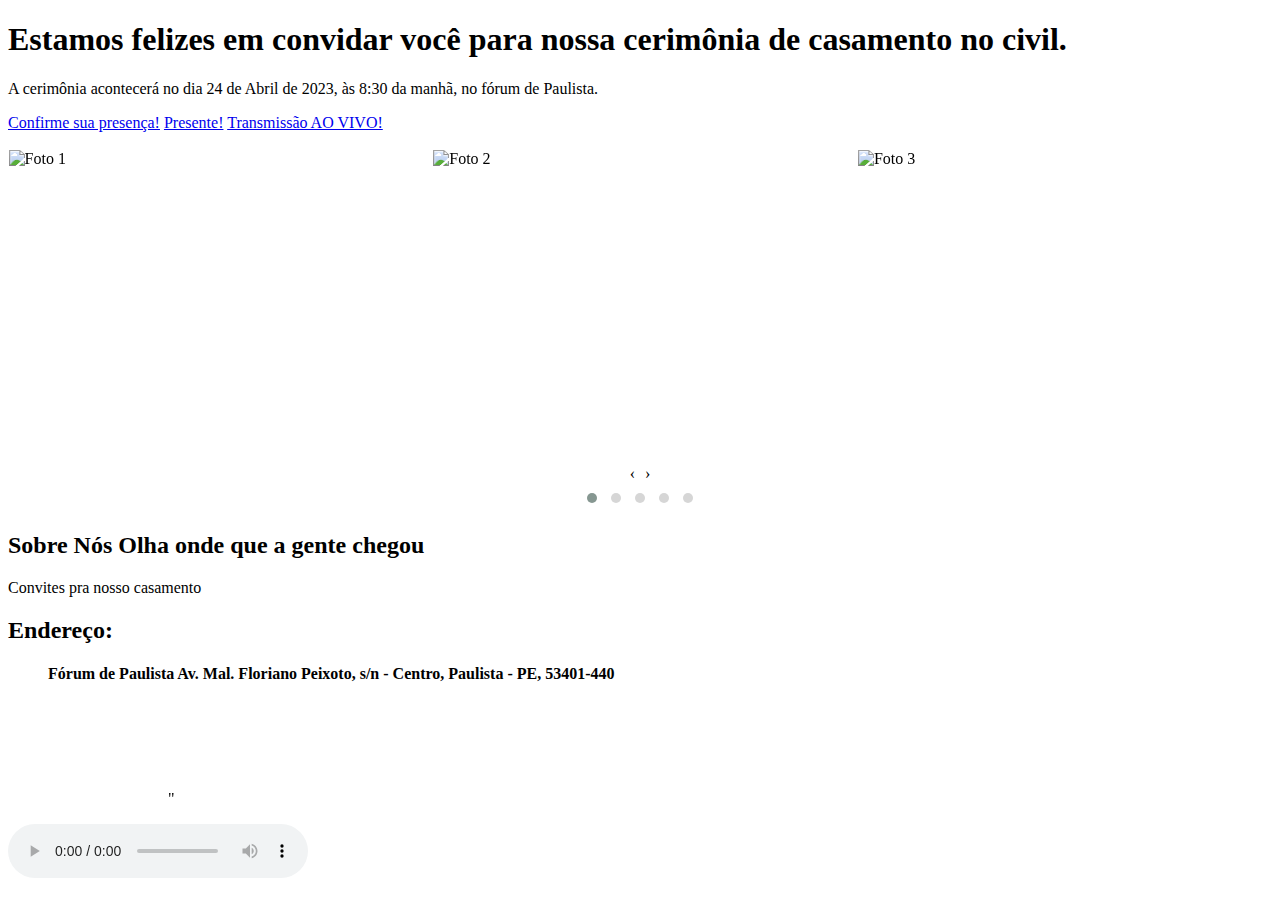
==== index.html @ 1db051b6 "Update index.html" ====
<!DOCTYPE html>
<html>
  <head>
    <title>convite de casamento</title>
    <meta charset="UTF-8">
    <meta name="viewport" content="width=device-width, initial-scale=1.0">
    <link rel="stylesheet" href="style.css">
    <link rel="stylesheet" href="https://cdnjs.cloudflare.com/ajax/libs/OwlCarousel2/2.3.4/assets/owl.carousel.min.css">
    <link rel="stylesheet" href="https://cdnjs.cloudflare.com/ajax/libs/OwlCarousel2/2.3.4/assets/owl.theme.default.min.css">
    <script src="https://code.jquery.com/jquery-3.6.0.min.js"></script>
    <script src="https://cdnjs.cloudflare.com/ajax/libs/OwlCarousel2/2.3.4/owl.carousel.min.js"></script>
    
   
</head>
  <body>
  
    <header class="header-background">
        
      
        <h1>Estamos felizes em convidar você para nossa cerimônia de casamento no civil.</h1>
       
        
        <p>A cerimônia acontecerá no dia 24 de Abril de 2023, às 8:30 da manhã, no fórum de Paulista.</p>
            
       
        
        <div class="cta-button-container">
           
            <a href="https://wa.me/qr/5JGYIT3EYIKEG1" target="_blank" class="cta-button">Confirme sua presença!</a>
            <a href="presentes.html" target="_blank" class="cta-button">Presente!</a>
            <a href="https://youtube.com/live/zWYUgotlRRw?feature=share" target="_blank" class="cta-button">Transmissão AO VIVO!</a>
            
          </div>
      
      </header>
      <br>


      <section class="carousel">
        
        <div class="owl-carousel owl-theme">
          <div class="item"><img class="foto" src="im1.jpg" alt="Foto 1"></div>
          <div class="item"><img class="foto" src="im2.jpg" alt="Foto 2"></div>
          <div class="item"><img class="foto" src="im3.jpg" alt="Foto 3"></div>
          <div class="item"><img class="foto" src="im4.jpg" alt="Foto 3"></div>
          <div class="item"><img class="foto" src="im5.jpg" alt="Foto 3"></div>
          <div class="item"><img class="foto" src="im6.jpg" alt="Foto 3"></div>
          <div class="item"><img class="foto" src="im7.jpg" alt="Foto 3"></div>
          <div class="item"><img class="foto" src="im8.jpg" alt="Foto 1"></div>
          <div class="item"><img class="foto" src="im9.jpg" alt="Foto 2"></div>
          <div class="item"><img class="foto" src="im10.jpg" alt="Foto 3"></div>
          <div class="item"><img class="foto" src="im11.jpg" alt="Foto 3"></div>
          <div class="item"><img class="foto" src="im12.jpg" alt="Foto 3"></div>
          <div class="item"><img class="foto" src="im13.jpg" alt="Foto 3"></div>
          <div class="item"><img class="foto" src="im14.jpg" alt="Foto 3"></div>
        </div>
      </section>
      
      <style>
        .foto {
          width: 100%;
          height: 300px;
          object-fit: cover;
        }
      </style>
     




<script>
$(document).ready(function(){
  $('.owl-carousel').owlCarousel({
    loop:true,
    margin:10,
    nav:true,
    responsive:{
      0:{
        items:1
      },
      600:{
        items:2
      },
      1000:{
        items:3
      }
    }
  });
});
</script>

<main>
    <section class="about-us">
      <h2>Sobre Nós
          Olha onde que a gente chegou
</h2>


      <p>Convites pra nosso casamento</p>
    </section>
    
    <section class="services">
      <h2>Endereço:</h2>
      <ul>

          <h4>Fórum de Paulista Av. Mal. Floriano Peixoto, s/n - Centro, Paulista - PE, 53401-440</h4>
        
          
<iframe src="https://www.google.com/maps/embed?pb=!1m14!1m8!1m3!1d15806.331721605258!2d-34.8808754!3d-7.9385516!3m2!1i1024!2i768!4f13.1!3m3!1m2!1s0x7ab161245c98887%3A0x2df22a945ec84a21!2sF%C3%B3rum%20de%20Paulista!5e0!3m2!1spt-BR!2sbr!4v1680657464407!5m2!1spt-BR!2sbr" width="120" height="100" style="border:0;" allowfullscreen="" loading="lazy" referrerpolicy="no-referrer-when-downgrade"></iframe>" <width="70" height="50" frameborder="0" style="border:0;" allowfullscreen="" aria-hidden="false" tabindex="0"></iframe>
        
      </ul>
      
    </section>
   
  
    <footer class="footer">
        
      </footer>
        
      </footer>

    
      <audio src="X2Download.app - Iguinho & Lulinha - Eu Te Amo Tanto (128 kbps).mp3" id="audioPlayer" controls></audio>

      <script>
          //  reproduzir automaticamente a música quando a página for carregada
          window.onload = function() {
              var audioPlayer = document.getElementById('audioPlayer');
              audioPlayer.play();
          }
      </script>
  </body>
</html
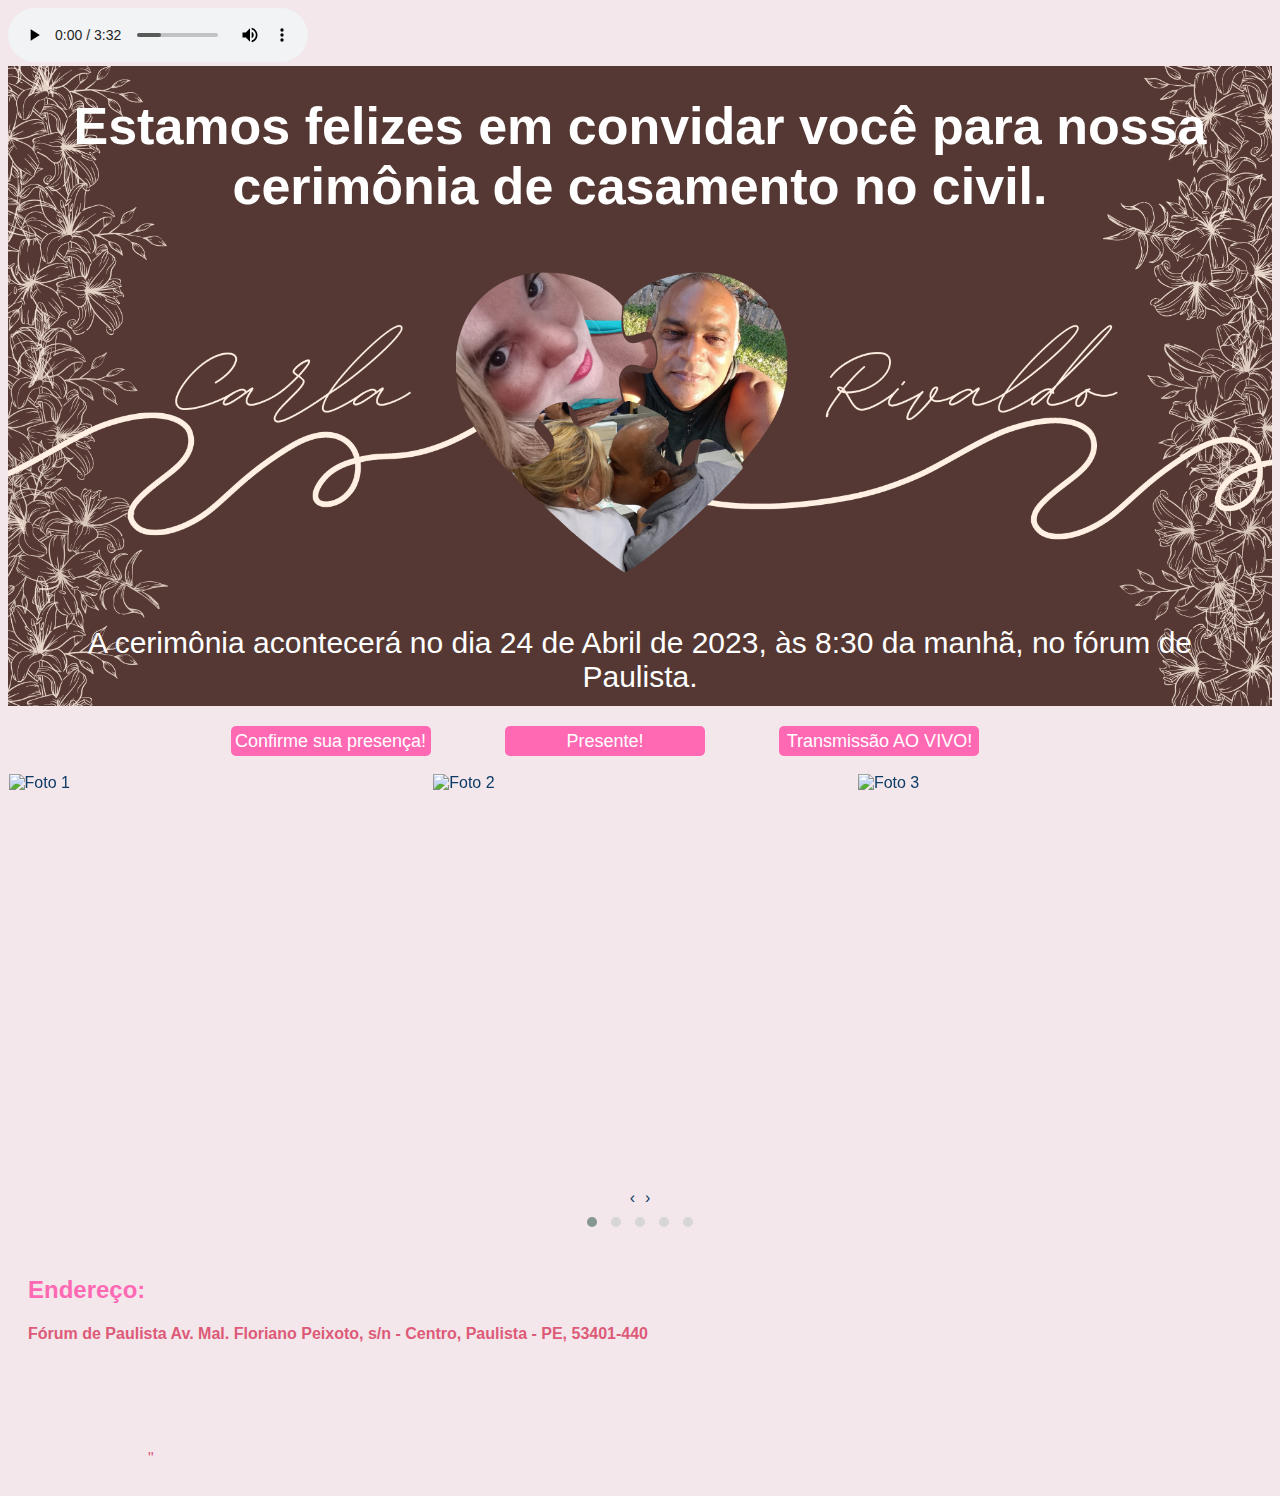
==== commit 64944c04: "Update index.html" ====
--- a/index.html
+++ b/index.html
@@ -9,35 +9,37 @@
     <link rel="stylesheet" href="https://cdnjs.cloudflare.com/ajax/libs/OwlCarousel2/2.3.4/assets/owl.theme.default.min.css">
     <script src="https://code.jquery.com/jquery-3.6.0.min.js"></script>
     <script src="https://cdnjs.cloudflare.com/ajax/libs/OwlCarousel2/2.3.4/owl.carousel.min.js"></script>
-    
+    <audio src="X2Download.app - Iguinho & Lulinha - Eu Te Amo Tanto (128 kbps).mp3" id="audioPlayer" autoplay controls></audio>
+      
+   <script>
+  window.addEventListener('DOMContentLoaded', function() {
+    var audioPlayer = document.getElementById('audioPlayer');
+    audioPlayer.play();
+  });
+</script>
    
 </head>
   <body>
   
     <header class="header-background">
         
-      
-        <h1>Estamos felizes em convidar você para nossa cerimônia de casamento no civil.</h1>
+      <h1>Estamos felizes em convidar você para nossa cerimônia de casamento no civil.</h1>
        
         
-        <p>A cerimônia acontecerá no dia 24 de Abril de 2023, às 8:30 da manhã, no fórum de Paulista.</p>
-            
-       
-        
-        <div class="cta-button-container">
-           
-            <a href="https://wa.me/qr/5JGYIT3EYIKEG1" target="_blank" class="cta-button">Confirme sua presença!</a>
-            <a href="presentes.html" target="_blank" class="cta-button">Presente!</a>
-            <a href="https://youtube.com/live/zWYUgotlRRw?feature=share" target="_blank" class="cta-button">Transmissão AO VIVO!</a>
-            
-          </div>
+      <p>A cerimônia acontecerá no dia 24 de Abril de 2023, às 8:30 da manhã, no fórum de Paulista.</p>
+
+      </header>
       
-      </header>
+      <div class="cta-button-container">
+        <a href="https://wa.me/qr/5JGYIT3EYIKEG1" class="cta-button">Confirme sua presença!</a>
+        <a href="presentes.html" class="cta-button">Presente!</a>
+        <a href="https://youtube.com/live/zWYUgotlRRw?feature=share" class="cta-button">Transmissão AO VIVO!</a>
+     
+      </div>
+
       <br>
 
-
       <section class="carousel">
-        
         <div class="owl-carousel owl-theme">
           <div class="item"><img class="foto" src="im1.jpg" alt="Foto 1"></div>
           <div class="item"><img class="foto" src="im2.jpg" alt="Foto 2"></div>
@@ -59,45 +61,39 @@
       <style>
         .foto {
           width: 100%;
-          height: 300px;
+          height: 400px;
           object-fit: cover;
         }
       </style>
-     
+      
+      <script>
+        $(document).ready(function(){
+          $('.owl-carousel').owlCarousel({
+            loop:true,
+            margin:10,
+            nav:true,
+            autoplay:true,
+            autoplayTimeout:3000, // tempo em milissegundos
+            responsive:{
+              0:{
+                items:1
+              },
+              600:{
+                items:2
+              },
+              1000:{
+                items:3
+              }
+            }
+          });
+        });
+      </script>
 
-
-
-
-<script>
-$(document).ready(function(){
-  $('.owl-carousel').owlCarousel({
-    loop:true,
-    margin:10,
-    nav:true,
-    responsive:{
-      0:{
-        items:1
-      },
-      600:{
-        items:2
-      },
-      1000:{
-        items:3
-      }
-    }
-  });
-});
-</script>
 
 <main>
     <section class="about-us">
-      <h2>Sobre Nós
-          Olha onde que a gente chegou
-</h2>
-
-
-      <p>Convites pra nosso casamento</p>
-    </section>
+      
+     
     
     <section class="services">
       <h2>Endereço:</h2>
@@ -116,18 +112,11 @@
     <footer class="footer">
         
       </footer>
-        
-      </footer>
 
-    
-      <audio src="X2Download.app - Iguinho & Lulinha - Eu Te Amo Tanto (128 kbps).mp3" id="audioPlayer" controls></audio>
+      
+             
+      
+      
+  </body>
 
-      <script>
-          //  reproduzir automaticamente a música quando a página for carregada
-          window.onload = function() {
-              var audioPlayer = document.getElementById('audioPlayer');
-              audioPlayer.play();
-          }
-      </script>
-  </body>
-</html
+</html>
--- a/style.css
+++ b/style.css
@@ -0,0 +1,193 @@
+@media (max-width: 600px) {
+  body {
+  background-color: #e6bdcb;
+  color: #0D3B66;
+  font-family: Arial, sans-serif;
+  }
+ 
+  h1, h2, h3 {
+  color: #FF69B4;
+  }
+ 
+  a {
+  color: #0D3B66;
+  text-decoration: none;
+  }
+ 
+  a:hover {
+  color: #FF69B4;
+  }
+ 
+  ul {
+  list-style: none;
+  margin: 0;
+  padding: 0;
+  }
+ 
+  li {
+  margin-bottom: 10px;
+  }
+ 
+  header {
+  background-color: #FFB6C1;
+  color: #0D3B66;
+  padding: 10px;
+  height: 250px;
+  height: 200px;
+  background-image: url('Memories together.png');
+  background-size: cover;
+  background-position: center;
+
+  }
+  }
+ 
+  @media (min-width: 601px) {
+  body {
+  background-color: #F3E7EB;
+  color: #0D3B66;
+  font-family: Arial, sans-serif;
+  }
+ 
+  h1, h2, h3 {
+  color: #FF69B4;
+  }
+ 
+  a {
+  color: #0D3B66;
+  text-decoration: none;
+  }
+ 
+  a:hover {
+  color: #FF69B4;
+  }
+ 
+  ul {
+  list-style: none;
+  margin: 0;
+  padding: 0;
+  }
+ 
+  li {
+  margin-bottom: 10px;
+  }
+ 
+  header {
+  background-color: #FFB6C1;
+  color: #0D3B66;
+  padding: 20px;
+  height: 600px;
+  background-image: url('Memories together.png');
+  background-size: cover;
+  background-position: center;
+  }
+  }
+
+
+   @media (max-width: 600px) {
+    h1 {
+    text-align: center;
+    color: #fff;
+    font-size: 18px;
+    margin-top: px;
+    }
+   
+    p {
+    text-align: center;
+    color: #fff;
+    font-size: 12px;
+    margin-top: 110px;
+    }
+    }  
+
+    @media (min-width: 601px) {
+    h1 {
+    text-align: center;
+    color: #fff;
+    font-size: 52px;
+    margin-top: 10px;
+    }
+   
+    p {
+    text-align: center;
+    color: #fff;
+    font-size: 30px;
+    margin-top: 410px;
+    }
+    }
+
+
+
+
+  @media (max-width: 600px) {
+  .cta-button {
+  display: block;
+  width: 100%;
+  height: 40px;
+  line-height: 40px;
+  text-align: center;
+  color: #fff;
+  background-color: #FF69B4;
+  border-radius: 5px;
+  font-size: 18px;
+  text-decoration: none;
+  transition: background-color 0.3s ease;
+  margin: 20px auto 0;
+  }
+ 
+  .cta-button:hover {
+  background-color: #f4368f;
+  }
+ 
+  .cta-button-container {
+  text-align: center;
+  margin-top: px;
+  }
+  }
+ 
+  @media (min-width: 601px) {
+  .cta-button {
+  display: inline-block;
+  width: 200px;
+  height: 30px;
+  line-height: 30px;
+  text-align: center;
+  color: #fff;
+  background-color: #FF69B4;
+  border-radius: 5px;
+  font-size: 18px;
+  text-decoration: none;
+  transition: background-color 0.3s ease;
+  margin-right: 70px;
+  margin-top: px;
+  }
+ 
+  .cta-button:hover {
+  background-color: #f4368f;
+  }
+ 
+  .cta-button-container {
+  text-align: center;
+  margin-top: 20px;
+  }
+  }
+
+
+
+.about-us {
+    background-color: #F3E7EB;
+    color: #dd5a78;
+    padding: 20px;
+  }
+
+<style>
+  .foto {
+    max-width: 100%;
+    height: auto;
+  }
+</style>
+<div class="item">
+  <img class="foto" src="pix.png" alt="Foto 1">
+</div>
+
+  
+
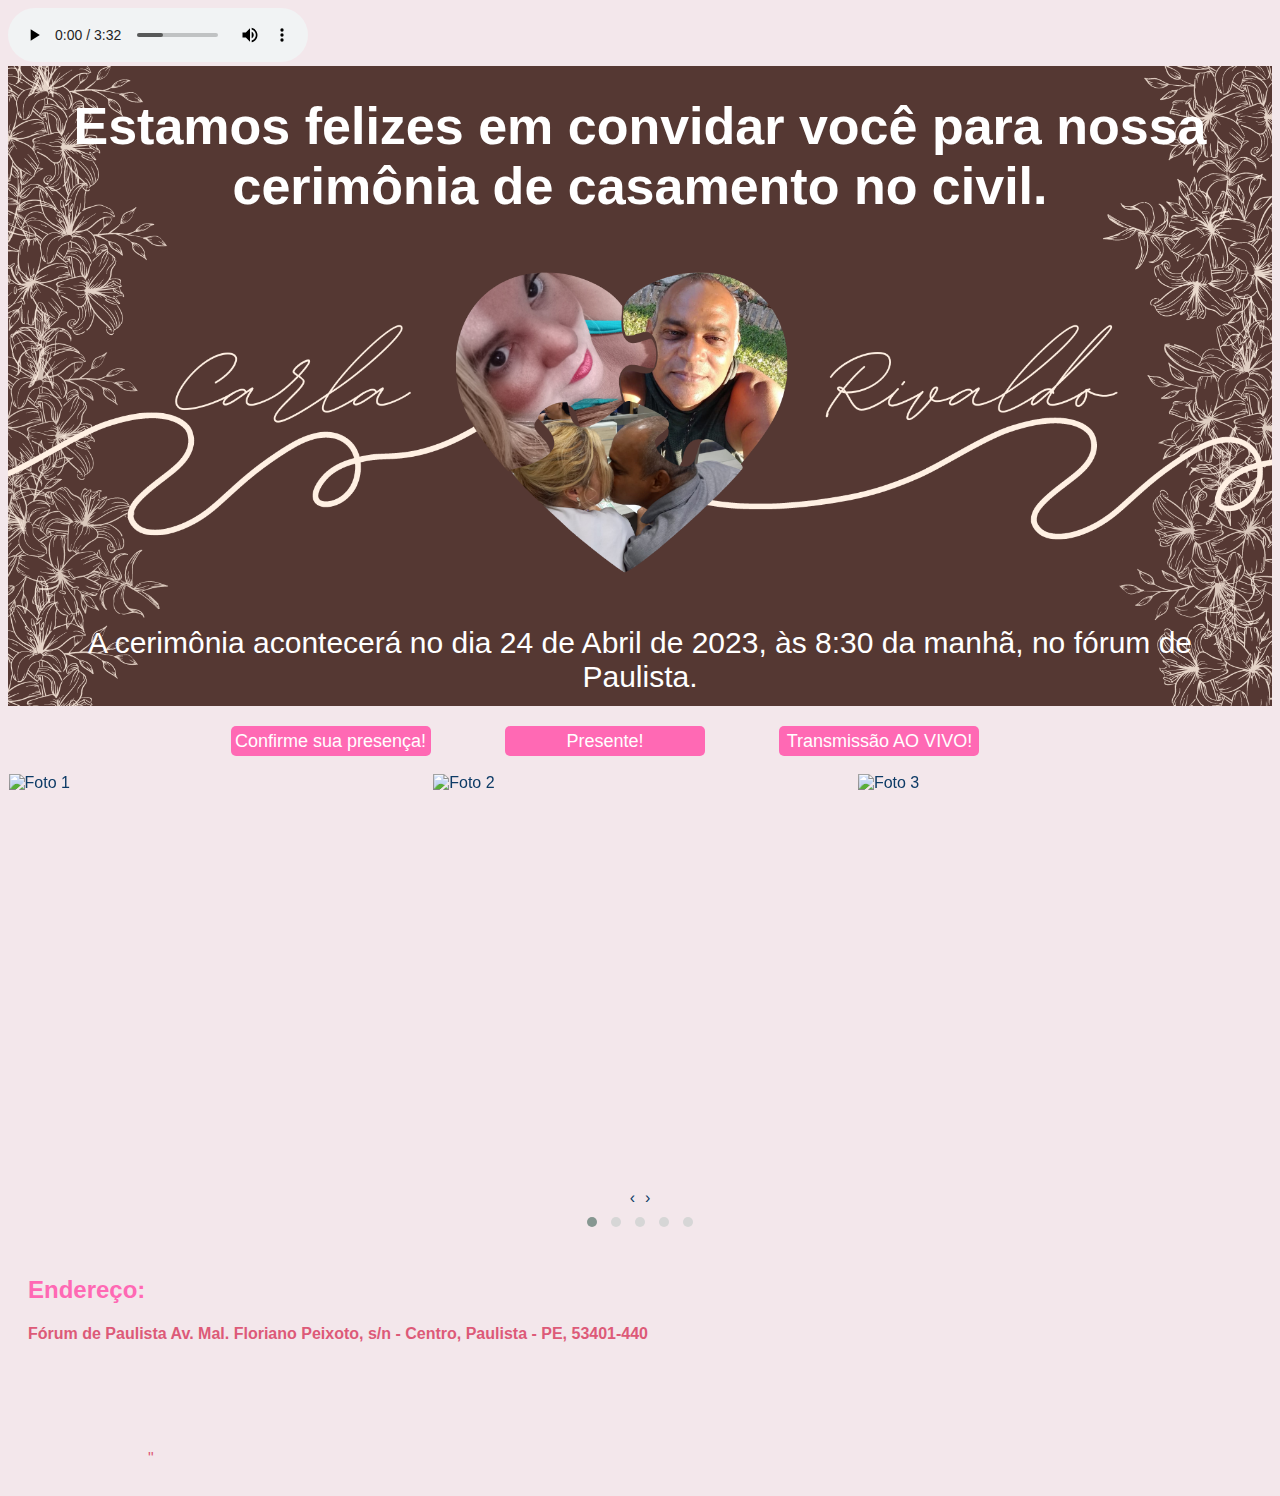
==== commit 54044f6c: "Update index.html" ====
--- a/index.html
+++ b/index.html
@@ -11,7 +11,9 @@
     <script src="https://cdnjs.cloudflare.com/ajax/libs/OwlCarousel2/2.3.4/owl.carousel.min.js"></script>
     <audio src="X2Download.app - Iguinho & Lulinha - Eu Te Amo Tanto (128 kbps).mp3" id="audioPlayer" autoplay controls></audio>
       
-   <script>
+ <audio id="audioPlayer" src="X2Download.app - Iguinho & Lulinha - Eu Te Amo Tanto (128 kbps).mp3" autoplay></audio>
+
+<script>
   window.addEventListener('DOMContentLoaded', function() {
     var audioPlayer = document.getElementById('audioPlayer');
     audioPlayer.play();
@@ -44,17 +46,17 @@
           <div class="item"><img class="foto" src="im1.jpg" alt="Foto 1"></div>
           <div class="item"><img class="foto" src="im2.jpg" alt="Foto 2"></div>
           <div class="item"><img class="foto" src="im3.jpg" alt="Foto 3"></div>
-          <div class="item"><img class="foto" src="im4.jpg" alt="Foto 3"></div>
-          <div class="item"><img class="foto" src="im5.jpg" alt="Foto 3"></div>
-          <div class="item"><img class="foto" src="im6.jpg" alt="Foto 3"></div>
-          <div class="item"><img class="foto" src="im7.jpg" alt="Foto 3"></div>
-          <div class="item"><img class="foto" src="im8.jpg" alt="Foto 1"></div>
-          <div class="item"><img class="foto" src="im9.jpg" alt="Foto 2"></div>
-          <div class="item"><img class="foto" src="im10.jpg" alt="Foto 3"></div>
-          <div class="item"><img class="foto" src="im11.jpg" alt="Foto 3"></div>
-          <div class="item"><img class="foto" src="im12.jpg" alt="Foto 3"></div>
-          <div class="item"><img class="foto" src="im13.jpg" alt="Foto 3"></div>
-          <div class="item"><img class="foto" src="im14.jpg" alt="Foto 3"></div>
+          <div class="item"><img class="foto" src="im4.jpg" alt="Foto 4"></div>
+          <div class="item"><img class="foto" src="im5.jpg" alt="Foto 5"></div>
+          <div class="item"><img class="foto" src="im6.jpg" alt="Foto 6"></div>
+          <div class="item"><img class="foto" src="im7.jpg" alt="Foto 7"></div>
+          <div class="item"><img class="foto" src="im8.jpg" alt="Foto 8"></div>
+          <div class="item"><img class="foto" src="im9.jpg" alt="Foto 9"></div>
+          <div class="item"><img class="foto" src="im10.jpg" alt="Foto 10"></div>
+          <div class="item"><img class="foto" src="im11.jpg" alt="Foto 11"></div>
+          <div class="item"><img class="foto" src="im12.jpg" alt="Foto 12"></div>
+          <div class="item"><img class="foto" src="im13.jpg" alt="Foto 13"></div>
+          <div class="item"><img class="foto" src="im14.jpg" alt="Foto 14"></div>
         </div>
       </section>
       
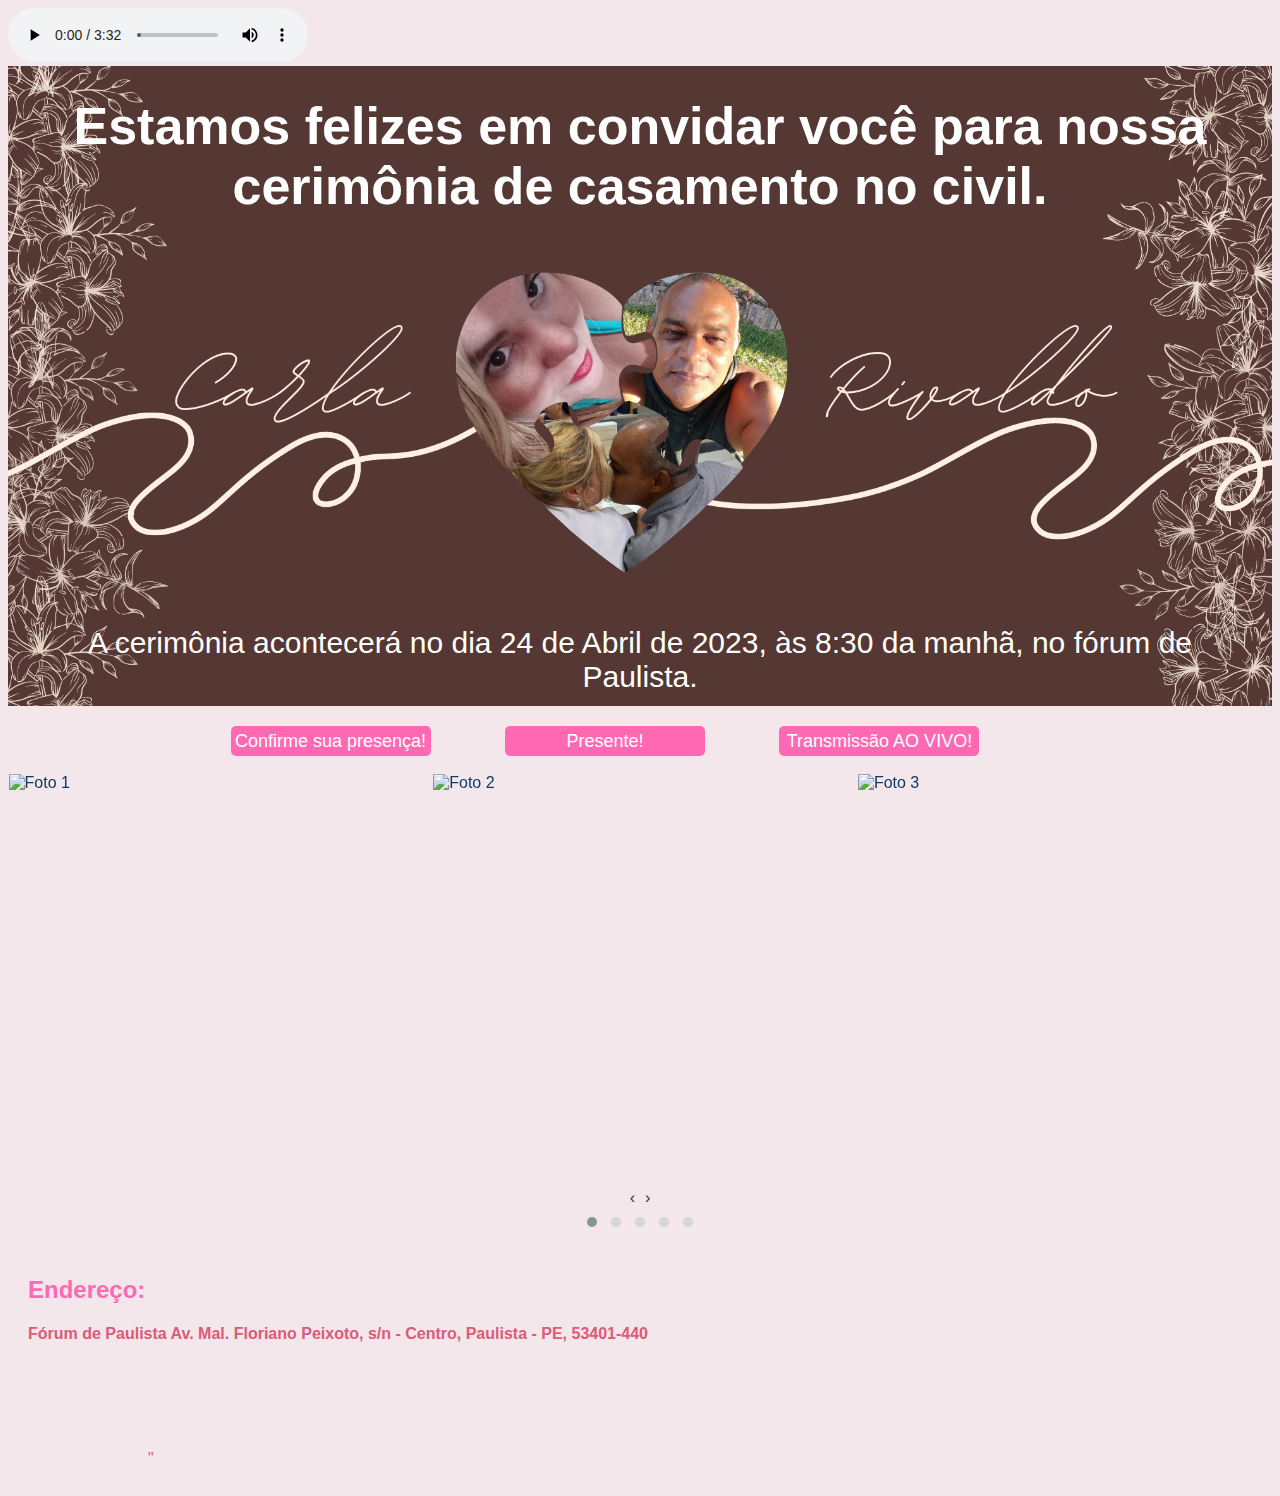
==== commit 01773a54: "Update index.html" ====
--- a/index.html
+++ b/index.html
@@ -35,7 +35,7 @@
       <div class="cta-button-container">
         <a href="https://wa.me/qr/5JGYIT3EYIKEG1" class="cta-button">Confirme sua presença!</a>
         <a href="presentes.html" class="cta-button">Presente!</a>
-        <a href="https://youtube.com/live/zWYUgotlRRw?feature=share" class="cta-button">Transmissão AO VIVO!</a>
+        <a href="https://instagram.com/luciana.araujo1208?igshid=ZDdkNTZiNTM=" class="cta-button">Transmissão AO VIVO!</a>
      
       </div>
 
